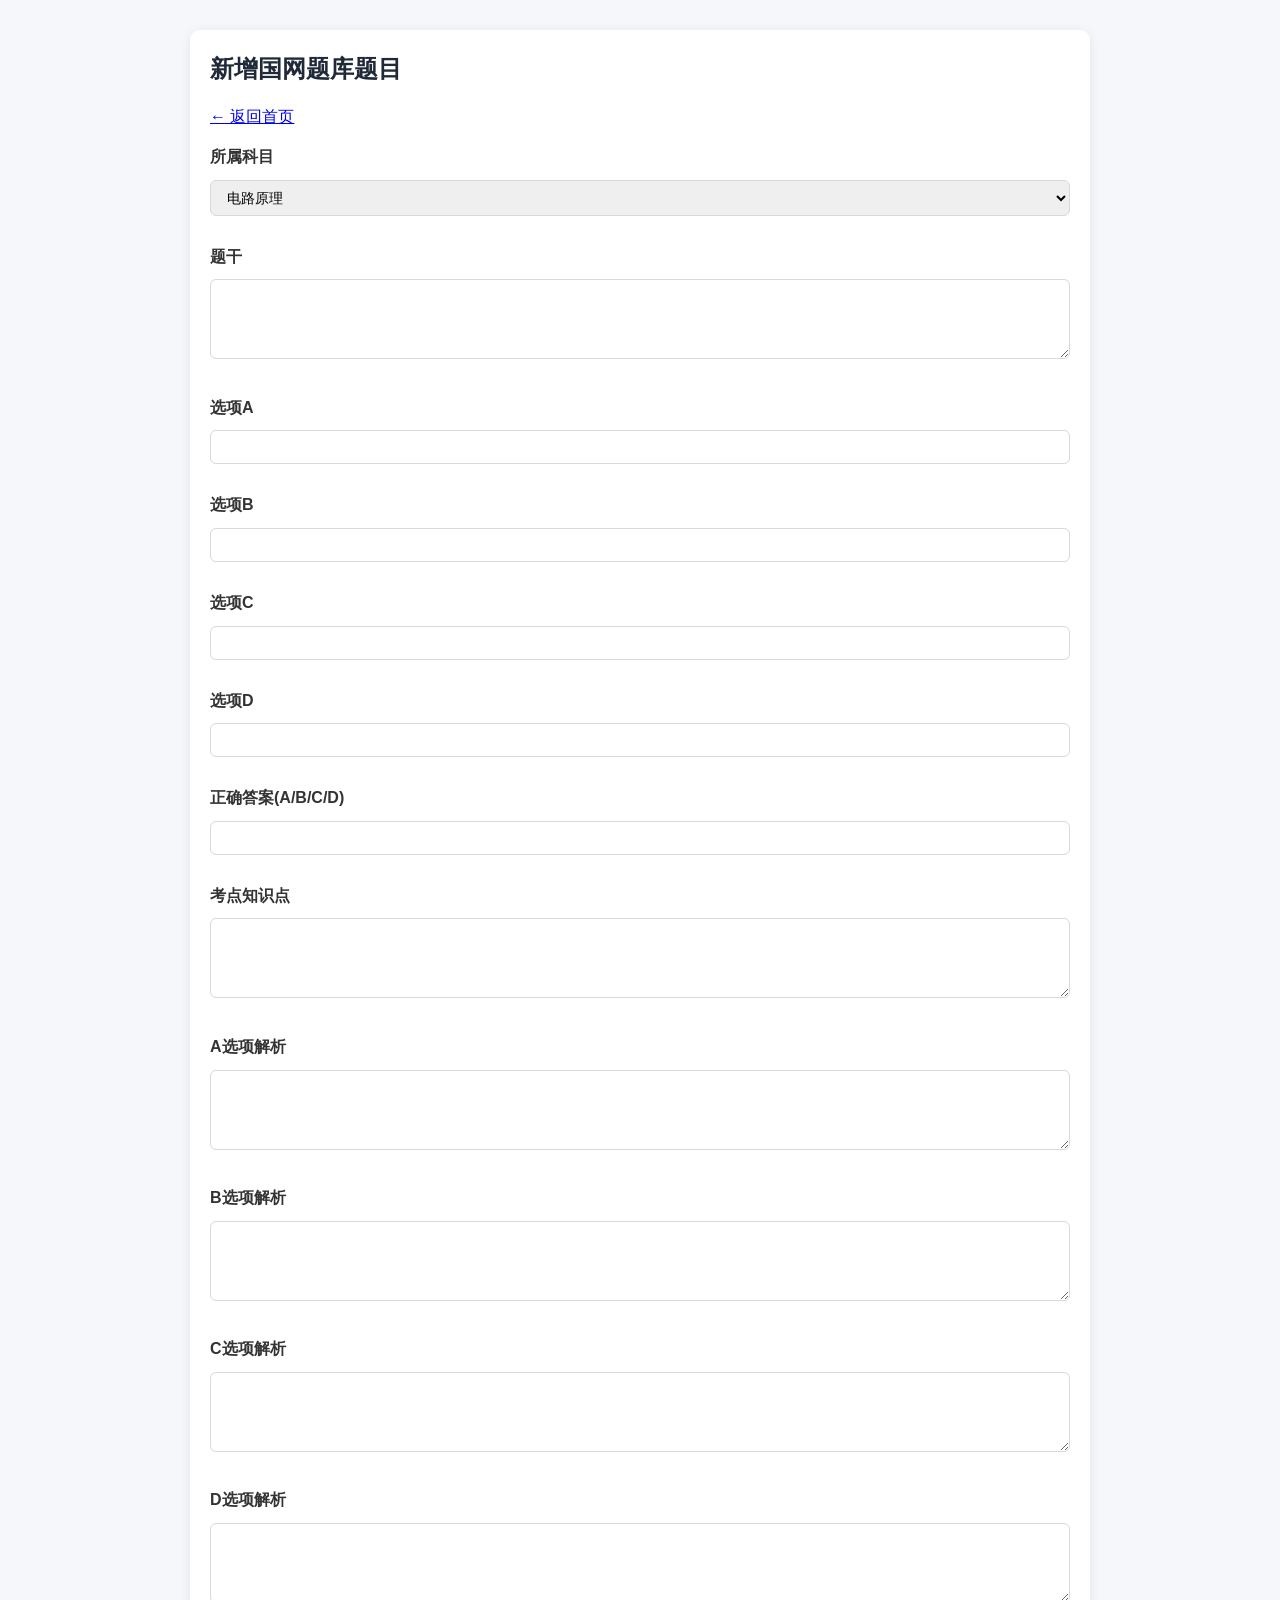
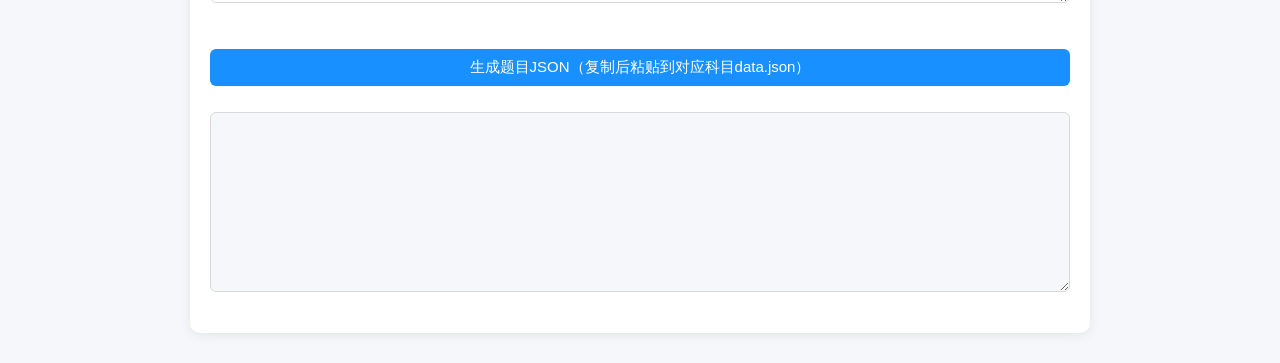
==== add-question.html @ 571370bd "Create add-question.html 新增题目录入页面" ====
<!DOCTYPE html>
<html lang="zh-CN">
<head>
  <meta charset="UTF-8">
  <title>录入新题目</title>
  <link rel="stylesheet" href="assets/css/common.css">
  <link rel="stylesheet" href="assets/css/add.css">
</head>
<body>
  <div class="container">
    <h2>新增国网题库题目</h2>
    <a href="index.html">← 返回首页</a>
    <div class="form-box">
      <div>
        <label>所属科目</label>
        <select id="subSelect">
          <option value="circuit-principle">电路原理</option>
          <option value="electrical-machine">电机学</option>
          <option value="power-electronics">电力电子技术</option>
          <option value="high-voltage">高电压技术</option>
          <option value="relay-protection">继电保护</option>
          <option value="power-system-analysis">电力系统分析</option>
          <option value="electrical-equipment">电气设备(发电厂)</option>
          <option value="general-ability">一般能力</option>
        </select>
      </div>
      <div>
        <label>题干</label>
        <textarea id="titleInput"></textarea>
      </div>
      <div>
        <label>选项A</label>
        <input id="optA">
      </div>
      <div>
        <label>选项B</label>
        <input id="optB">
      </div>
      <div>
        <label>选项C</label>
        <input id="optC">
      </div>
      <div>
        <label>选项D</label>
        <input id="optD">
      </div>
      <div>
        <label>正确答案(A/B/C/D)</label>
        <input id="correctInput">
      </div>
      <div>
        <label>考点知识点</label>
        <textarea id="pointInput"></textarea>
      </div>
      <div>
        <label>A选项解析</label>
        <textarea id="anaA"></textarea>
      </div>
      <div>
        <label>B选项解析</label>
        <textarea id="anaB"></textarea>
      </div>
      <div>
        <label>C选项解析</label>
        <textarea id="anaC"></textarea>
      </div>
      <div>
        <label>D选项解析</label>
        <textarea id="anaD"></textarea>
      </div>
      <button id="saveBtn">生成题目JSON（复制后粘贴到对应科目data.json）</button>
      <textarea id="jsonResult" readonly></textarea>
    </div>
  </div>
  <script src="assets/js/core.js"></script>
  <script src="assets/js/add-question.js"></script>
</body>
</html>
---- assets/css/common.css ----
* {
  margin: 0;
  padding: 0;
  box-sizing: border-box;
}
body {
  font-family: "Microsoft Yahei", sans-serif;
  background-color: #f5f7fa;
  color: #333;
  line-height: 1.6;
}
.container {
  max-width: 900px;
  margin: 30px auto;
  padding: 20px;
  background: #fff;
  border-radius: 10px;
  box-shadow: 0 2px 12px rgba(0,0,0,0.08);
}
h1,h2,h3,h4 {
  margin-bottom: 16px;
  color: #1f2937;
}
.nav {
  display: flex;
  gap: 16px;
  margin-bottom: 24px;
}
.nav a {
  padding: 8px 14px;
  background: #e8f0fe;
  color: #1890ff;
  border-radius: 6px;
  text-decoration: none;
}
.nav a:hover {
  background: #d0e4fc;
}
button {
  padding: 9px 18px;
  border: none;
  border-radius: 6px;
  cursor: pointer;
  font-size: 15px;
}
.start-btn {
  background: #1890ff;
  color: white;
  width: 100%;
  margin-top: 20px;
}
.start-btn:hover {
  background: #097ddb;
}
input, select, textarea {
  width: 100%;
  padding: 8px 12px;
  border: 1px solid #d9d9d9;
  border-radius: 6px;
  font-size: 14px;
  font-family: inherit;
  margin: 6px 0 14px;
}
textarea {
  resize: vertical;
  min-height: 80px;
}
input:focus, select:focus, textarea:focus {
  outline: none;
  border-color: #1890ff;
  box-shadow: 0 0 0 2px rgba(24,144,255,0.2);
}
.opt-item {
  display: block;
  padding: 10px;
  margin: 8px 0;
  border: 1px solid #eee;
  border-radius: 6px;
  cursor: pointer;
}
.opt-item:hover {
  background: #f8fafc;
}
.right {
  color: #00b42a;
  font-weight: bold;
  font-size: 18px;
  margin-bottom:10px;
}
.wrong {
  color: #f53f3f;
  font-weight: bold;
  font-size: 18px;
  margin-bottom:10px;
}
.result-box {
  margin-top:20px;
  padding:16px;
  border-radius:8px;
  background:#f9fafc;
}
.top-bar {
  display:flex;
  justify-content: space-between;
  align-items:center;
  margin-bottom:20px;
  font-size:16px;
}
@media (max-width:600px) {
  .container {
    margin:10px;
    padding:14px;
  }
  .nav {
    flex-wrap:wrap;
  }
}
---- assets/css/add.css ----
.form-box > div {
  margin: 14px 0;
}
.form-box label {
  display: block;
  font-weight: bold;
  margin-bottom: 4px;
}
#jsonResult {
  margin-top: 16px;
  min-height: 180px;
  background: #f5f7fa;
}
#saveBtn {
  width: 100%;
  background: #1890ff;
  color: white;
  margin: 10px 0;
}
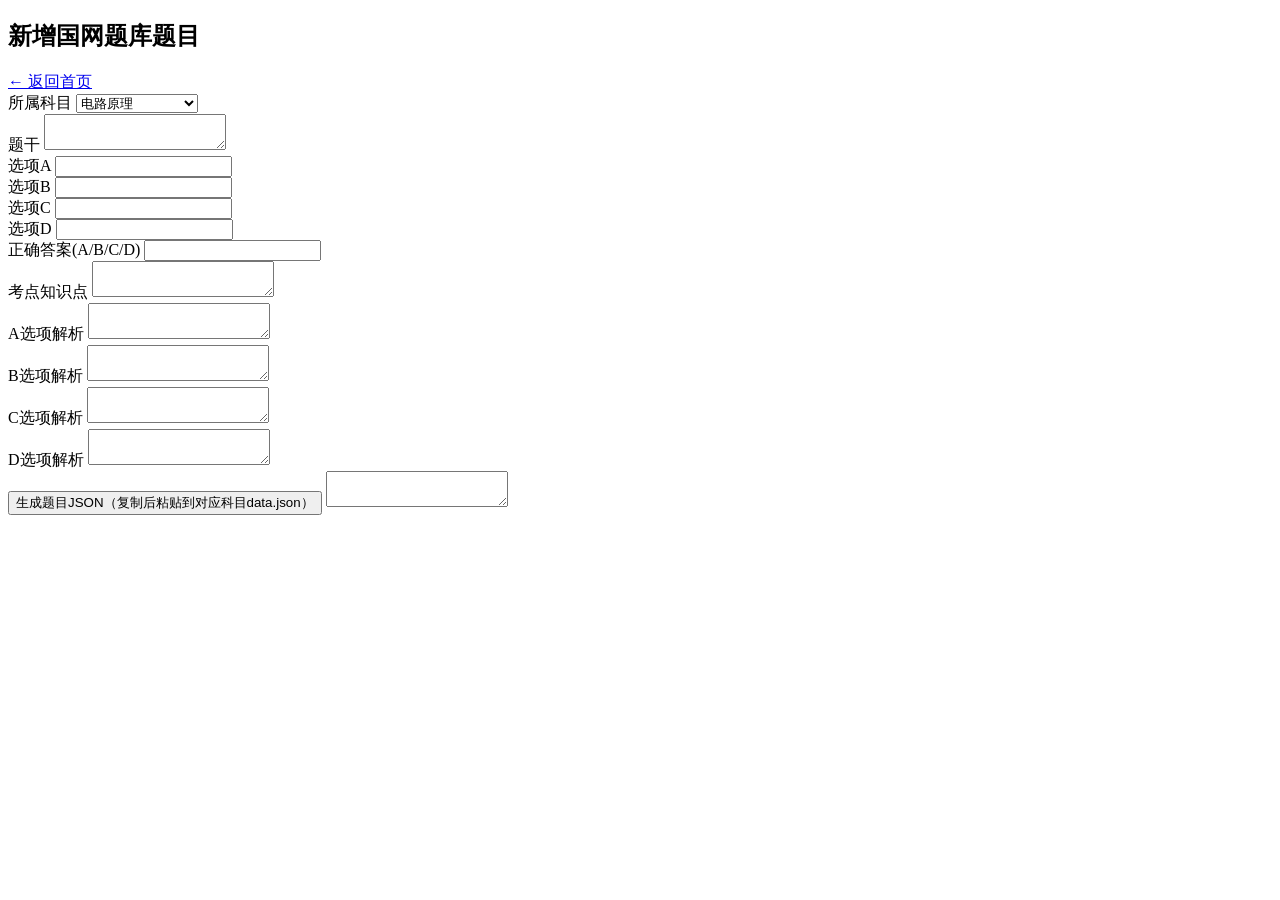
==== commit 8daa0ce0: "Update add-question.html" ====
--- a/add-question.html
+++ b/add-question.html
@@ -3,13 +3,13 @@
 <head>
   <meta charset="UTF-8">
   <title>录入新题目</title>
-  <link rel="stylesheet" href="assets/css/common.css">
-  <link rel="stylesheet" href="assets/css/add.css">
+  <link rel="stylesheet" href="./assets/css/common.css">
+  <link rel="stylesheet" href="./assets/css/add.css">
 </head>
 <body>
   <div class="container">
     <h2>新增国网题库题目</h2>
-    <a href="index.html">← 返回首页</a>
+    <a href="./index.html">← 返回首页</a>
     <div class="form-box">
       <div>
         <label>所属科目</label>
@@ -72,7 +72,7 @@
       <textarea id="jsonResult" readonly></textarea>
     </div>
   </div>
-  <script src="assets/js/core.js"></script>
-  <script src="assets/js/add-question.js"></script>
+  <script src="./assets/js/core.js"></script>
+  <script src="./assets/js/add-question.js"></script>
 </body>
 </html>
